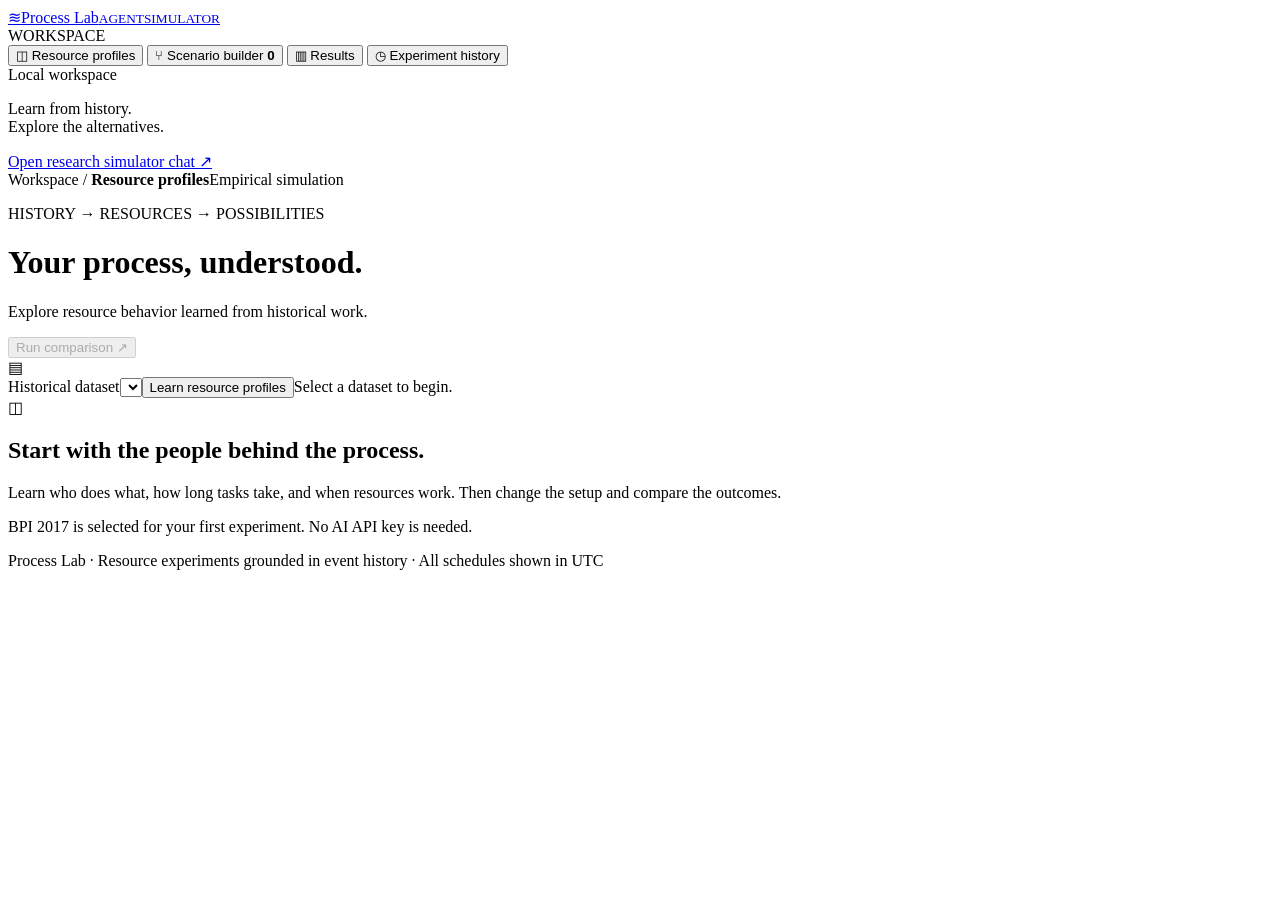
==== webapp/static/workbench.html @ 6543f4a8 "Add Process Lab: history-based resource what-if workbench Empirical trace-resampling engine that lea" ====
<!doctype html>
<html lang="en">
<head>
  <meta charset="utf-8"><meta name="viewport" content="width=device-width, initial-scale=1">
  <title>Process Lab · Resource simulations</title>
  <link rel="stylesheet" href="/static/workbench.css">
  <script src="/static/workbench.js" defer></script>
</head>
<body>
<aside class="sidebar">
  <a class="brand" href="/"><span class="brand-icon">≋</span><span>Process Lab<small>AGENTSIMULATOR</small></span></a>
  <div class="nav-label">WORKSPACE</div>
  <nav aria-label="Main navigation">
    <button class="nav-item active" data-view="resources"><span>◫</span> Resource profiles</button>
    <button class="nav-item" data-view="scenario"><span>⑂</span> Scenario builder <b id="change-count">0</b></button>
    <button class="nav-item" data-view="results"><span>▥</span> Results</button>
    <button class="nav-item" data-view="history"><span>◷</span> Experiment history</button>
  </nav>
  <div class="sidebar-bottom"><span class="status-dot"></span> Local workspace<p>Learn from history.<br>Explore the alternatives.</p><a href="/chat">Open research simulator chat ↗</a></div>
</aside>
<main>
  <header class="topbar"><span>Workspace <span class="slash">/</span> <strong id="breadcrumb">Resource profiles</strong></span><span class="pill">Empirical simulation</span></header>
  <div class="page">
    <div class="page-heading"><div><p class="eyebrow">HISTORY → RESOURCES → POSSIBILITIES</p><h1 id="page-title">Your process, understood.</h1><p id="page-subtitle">Explore resource behavior learned from historical work.</p></div><button id="run-top" class="primary" disabled>Run comparison <span>↗</span></button></div>
    <section class="dataset-strip" aria-label="Dataset selection"><div class="dataset-icon">▤</div><label for="dataset">Historical dataset<select id="dataset"></select></label><button id="learn" class="secondary">Learn resource profiles</button><span id="model-label" class="subtle">Select a dataset to begin.</span></section>
    <div id="notice" role="alert" hidden></div>
    <section id="job-panel" class="job-panel" hidden aria-live="polite"><div><span class="spinner"></span><strong id="job-message">Preparing…</strong><span id="job-percent"></span></div><progress id="job-progress" max="100" value="0"></progress><p id="job-note">You can return to this page while the job runs.</p><button id="retry-poll" class="secondary" hidden>Reconnect to job</button></section>
    <div id="model-stats" class="stats-grid" hidden></div>
    <section id="empty-state" class="empty-state"><span class="empty-icon">◫</span><h2>Start with the people behind the process.</h2><p>Learn who does what, how long tasks take, and when resources work. Then change the setup and compare the outcomes.</p><p class="subtle">BPI 2017 is selected for your first experiment. No AI API key is needed.</p></section>
    <div id="workspace" hidden>
      <section id="view-resources" class="view">
        <div class="section-heading"><div><h2>Resource profiles <span id="resource-count" class="count"></span></h2><p>Historical capabilities, processing times and working patterns.</p></div><input type="search" id="resource-search" placeholder="Find a resource or activity…" aria-label="Search resources"></div>
        <div class="resource-layout"><section class="card resource-list"><div class="table-wrap"><table><thead><tr><th>Resource</th><th>Activities</th><th>Observed events</th><th>Scenario</th></tr></thead><tbody id="resource-rows"></tbody></table></div><p id="resource-empty" class="subtle" hidden>No resources match your search.</p></section><aside class="card profile-detail" id="profile-detail" aria-label="Selected resource"></aside></div>
      </section>
      <section id="view-scenario" class="view" hidden>
        <section class="card padded presets"><p class="eyebrow">START FROM A PRESET</p><div class="preset-row" id="presets">
          <button type="button" class="secondary" data-preset="pooled">Pooled allocation</button>
          <button type="button" class="secondary" data-preset="halve-delays">Halve all residual delays</button>
          <button type="button" class="secondary" data-preset="remove-busiest">Remove the busiest person</button>
          <button type="button" class="secondary" data-preset="copy-busiest">Add 3 copies of the busiest person</button>
          <button type="button" class="secondary" data-preset="demand">Demand +50%</button>
        </div><p class="field-help">Presets fill the form below; review them, then run. Each replaces your current changes.</p></section>
        <div class="scenario-layout"><section class="card padded"><div class="section-heading"><div><p class="eyebrow">01 / EXPERIMENT SETUP</p><h2>Define your alternative</h2></div></div>
          <form id="scenario-form">
            <label>Scenario name<input id="scenario-name" maxlength="100" required value="BPI 2017 · staffing scenario"></label>
            <div class="field-grid"><label>Arrival horizon <span class="unit">days</span><input id="horizon" type="number" min="7" max="90" value="30" required></label><label>Repetitions<input id="repetitions" type="number" min="1" max="10" value="3" required></label><label>Case demand <span class="unit">% of historical</span><input id="demand" type="number" min="25" max="300" value="100" required></label><label>Deadline <span class="unit">elapsed hours per case</span><input id="sla" type="number" min="1" max="8760" value="120" required></label></div>
            <label>Work allocation<select id="routing"><option value="historical">Historical handoffs + added resource copies</option><option value="pooled">Earliest available qualified resource</option></select></label>
            <p class="field-help">Historical allocation keeps observed handoffs. Copies share the source resource’s work. If a source is removed, qualified peers receive its work.</p>
            <label>Random seed<input id="seed" type="number" min="0" max="1000000" value="42" required></label>
            <p class="field-help">Baseline and scenario use paired seeds. No changes should produce identical results.</p>
            <button type="submit" class="primary wide" id="run-scenario">Run baseline + scenario ↗</button>
          </form>
        </section><div><section class="card padded"><div class="section-heading"><div><p class="eyebrow">02 / RESOURCE CHANGES</p><h2>Your changes</h2></div><button id="reset-changes" class="text-button">Clear all</button></div><div id="changes-list"></div><button class="secondary wide" id="choose-resource">Choose a resource to change</button></section>
          <section class="card padded activity-editor"><p class="eyebrow">03 / ACTIVITY CHANGES</p><h2>Adjust a task</h2><form id="activity-form"><label>Activity<select id="activity-select"></select></label><div class="field-grid"><label>Processing time <span class="unit">% of historical</span><input id="activity-duration" type="number" min="10" max="500" value="100" required></label><label>Residual delay <span class="unit">% of historical</span><input id="activity-delay" type="number" min="0" max="500" value="100" required></label></div><p class="field-help">For example, 80% models a 20% reduction. Residual delay excludes modeled queues and off-hours, but its cause is unknown.</p><button class="secondary wide" type="submit">Add activity change</button></form></section>
        </div></div>
      </section>
      <section id="view-results" class="view" hidden><div id="no-results" class="card empty-state"><h2>Your next decision starts with a comparison.</h2><p>Make a change, run the experiment, and see how the outcomes move.</p><button class="primary" id="build-scenario">Build a scenario ↗</button></div><div id="results-content" hidden></div></section>
      <section id="view-history" class="view" hidden><div class="section-heading"><div><h2>Experiment history</h2><p>Saved locally with model snapshots, settings, seeds and event logs.</p></div><button class="secondary" id="refresh-history">Refresh</button></div><div id="history-list"></div></section>
      <details class="model-notes"><summary>Model assumptions & data quality <span id="model-version"></span></summary><div id="model-notes-content"></div></details>
    </div>
    <footer>Process Lab <span>·</span> Resource experiments grounded in event history <span>·</span> All schedules shown in UTC</footer>
  </div>
</main>
</body>
</html>
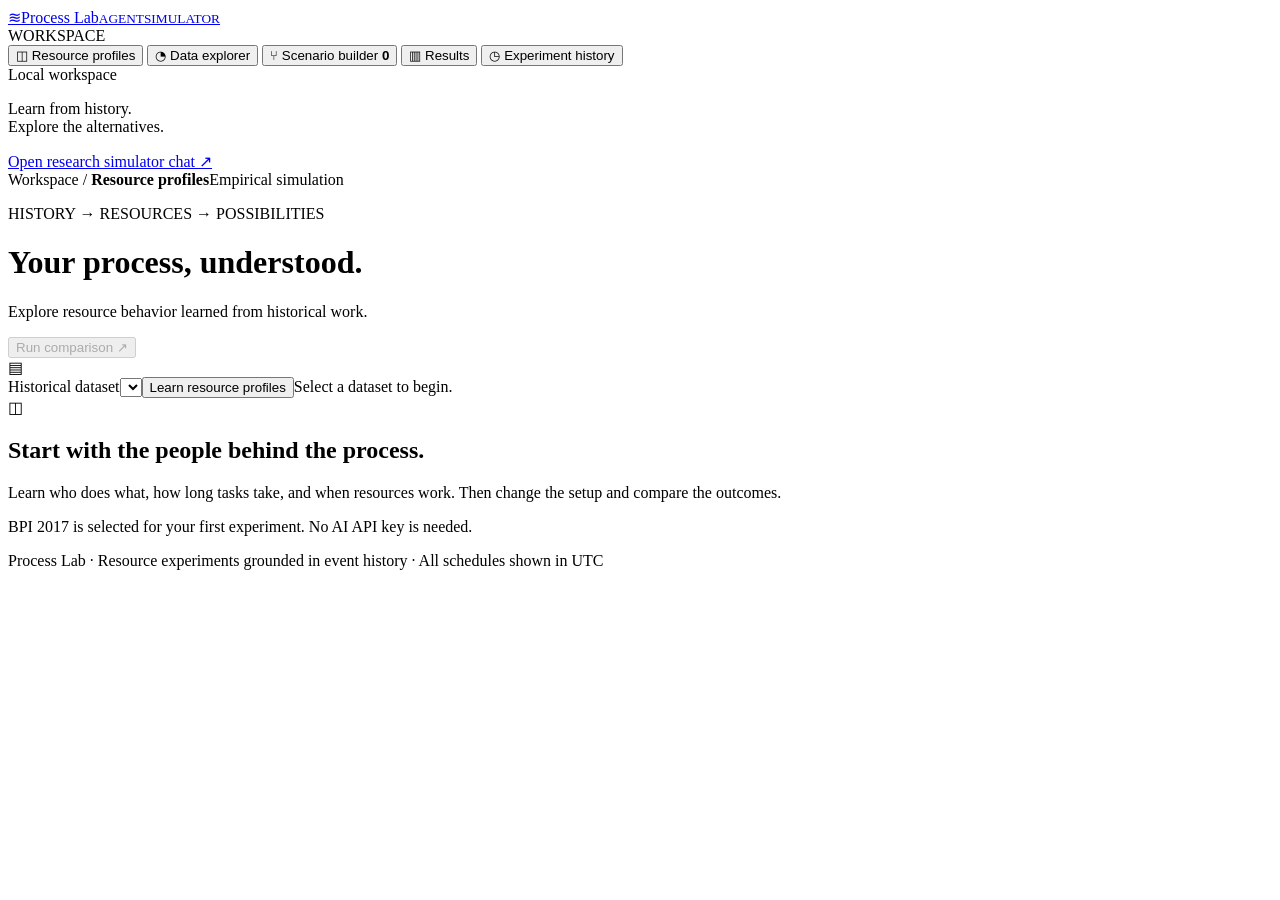
==== commit 571bb0b7: "Add a Data explorer tab and a validation panel to Process Lab Explorer: work vs. waiting, idle time " ====
--- a/webapp/static/workbench.html
+++ b/webapp/static/workbench.html
@@ -12,6 +12,7 @@
   <div class="nav-label">WORKSPACE</div>
   <nav aria-label="Main navigation">
     <button class="nav-item active" data-view="resources"><span>◫</span> Resource profiles</button>
+    <button class="nav-item" data-view="explore"><span>◔</span> Data explorer</button>
     <button class="nav-item" data-view="scenario"><span>⑂</span> Scenario builder <b id="change-count">0</b></button>
     <button class="nav-item" data-view="results"><span>▥</span> Results</button>
     <button class="nav-item" data-view="history"><span>◷</span> Experiment history</button>
@@ -32,6 +33,7 @@
         <div class="section-heading"><div><h2>Resource profiles <span id="resource-count" class="count"></span></h2><p>Historical capabilities, processing times and working patterns.</p></div><input type="search" id="resource-search" placeholder="Find a resource or activity…" aria-label="Search resources"></div>
         <div class="resource-layout"><section class="card resource-list"><div class="table-wrap"><table><thead><tr><th>Resource</th><th>Activities</th><th>Observed events</th><th>Scenario</th></tr></thead><tbody id="resource-rows"></tbody></table></div><p id="resource-empty" class="subtle" hidden>No resources match your search.</p></section><aside class="card profile-detail" id="profile-detail" aria-label="Selected resource"></aside></div>
       </section>
+      <section id="view-explore" class="view" hidden><div id="explore-content"></div></section>
       <section id="view-scenario" class="view" hidden>
         <section class="card padded presets"><p class="eyebrow">START FROM A PRESET</p><div class="preset-row" id="presets">
           <button type="button" class="secondary" data-preset="pooled">Pooled allocation</button>
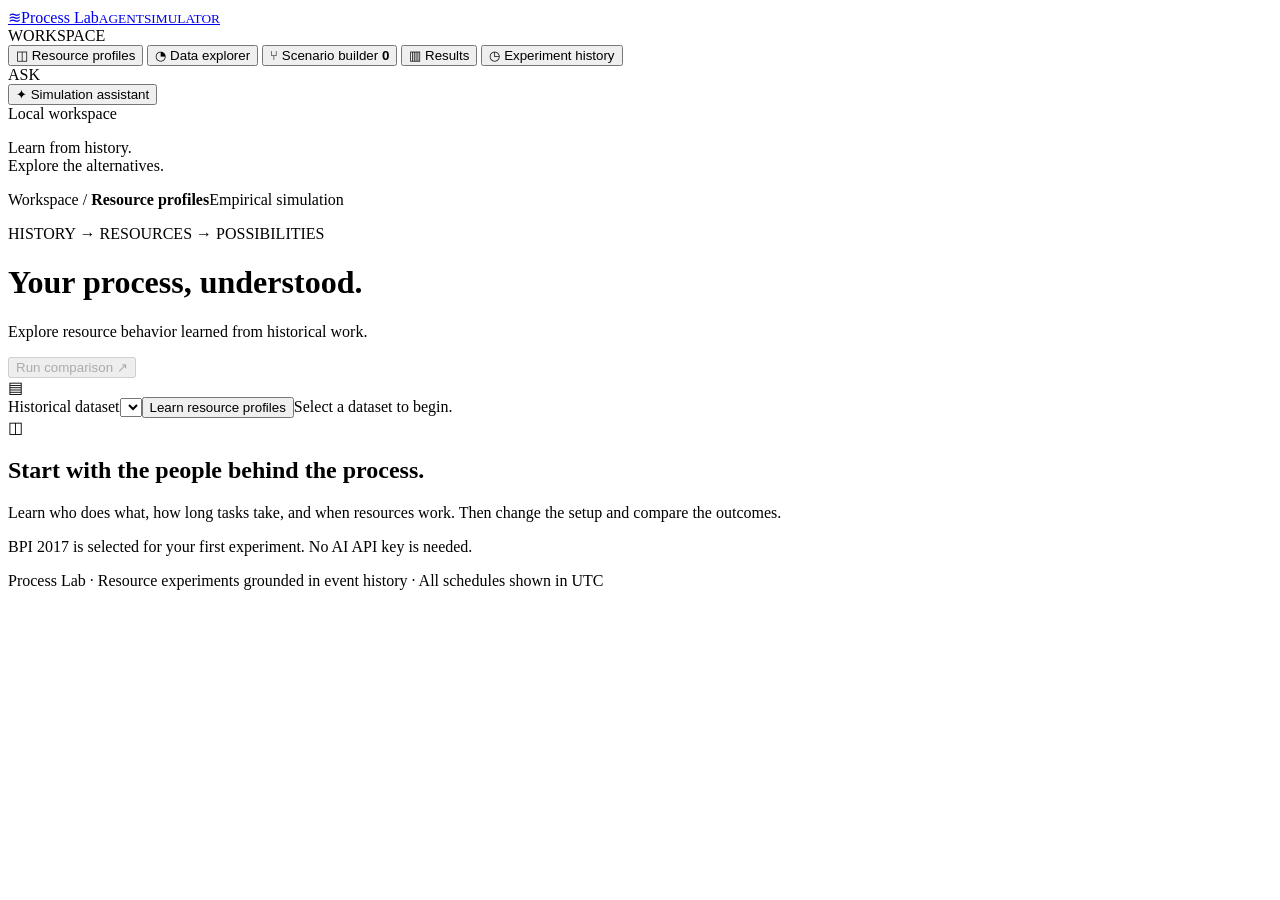
==== commit 792c6cf3: "Merge the chat agent into Process Lab as a Simulation assistant tab The chat agent lived on a separa" ====
--- a/webapp/static/workbench.html
+++ b/webapp/static/workbench.html
@@ -17,7 +17,11 @@
     <button class="nav-item" data-view="results"><span>▥</span> Results</button>
     <button class="nav-item" data-view="history"><span>◷</span> Experiment history</button>
   </nav>
-  <div class="sidebar-bottom"><span class="status-dot"></span> Local workspace<p>Learn from history.<br>Explore the alternatives.</p><a href="/chat">Open research simulator chat ↗</a></div>
+  <div class="nav-label">ASK</div>
+  <nav aria-label="Assistant navigation">
+    <button class="nav-item" data-view="assistant"><span>✦</span> Simulation assistant</button>
+  </nav>
+  <div class="sidebar-bottom"><span class="status-dot"></span> Local workspace<p>Learn from history.<br>Explore the alternatives.</p></div>
 </aside>
 <main>
   <header class="topbar"><span>Workspace <span class="slash">/</span> <strong id="breadcrumb">Resource profiles</strong></span><span class="pill">Empirical simulation</span></header>
@@ -60,6 +64,27 @@
       <section id="view-history" class="view" hidden><div class="section-heading"><div><h2>Experiment history</h2><p>Saved locally with model snapshots, settings, seeds and event logs.</p></div><button class="secondary" id="refresh-history">Refresh</button></div><div id="history-list"></div></section>
       <details class="model-notes"><summary>Model assumptions & data quality <span id="model-version"></span></summary><div id="model-notes-content"></div></details>
     </div>
+    <section id="view-assistant" class="view" hidden>
+      <div class="assistant-layout">
+        <section class="card assistant-panel">
+          <div id="assistant-chat" class="assistant-chat" aria-live="polite"></div>
+          <form id="assistant-composer" class="assistant-composer">
+            <input id="assistant-input" type="text" maxlength="2000" placeholder="e.g. simulate BPIC_2017_W with 5 runs" autocomplete="off">
+            <button type="submit" class="primary" id="assistant-send">Send</button>
+          </form>
+        </section>
+        <aside class="card padded assistant-about">
+          <p class="eyebrow">RESEARCH SIMULATION ASSISTANT</p>
+          <h2>Plans a run, waits for you, then explains it</h2>
+          <p class="subtle">This drives the research engine behind Process Lab (the paper's multi-agent simulator), not the workbench above. Describe what to simulate in plain English; it proposes a precise plan, you confirm it, then it runs and reports how realistic the result is against held-out data.</p>
+          <ul class="assistant-notes">
+            <li>Every plan is re-checked in code before anything runs — dataset, columns and file paths, not just trusted from the model.</li>
+            <li>Nothing runs without you clicking Confirm.</li>
+            <li>A run can take minutes to hours depending on the dataset and repetitions; you can leave this tab and come back.</li>
+          </ul>
+        </aside>
+      </div>
+    </section>
     <footer>Process Lab <span>·</span> Resource experiments grounded in event history <span>·</span> All schedules shown in UTC</footer>
   </div>
 </main>
